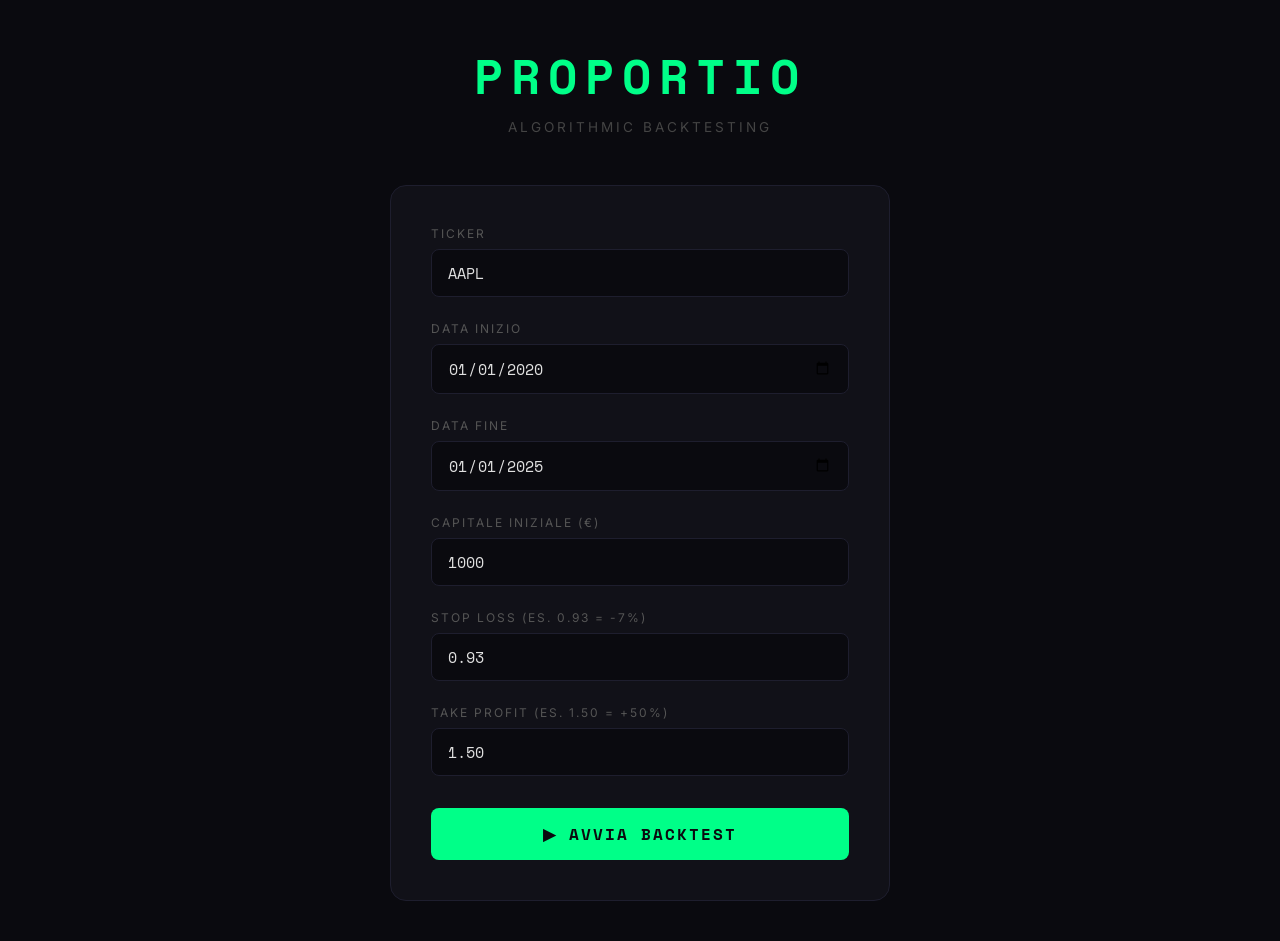
==== templates/index.html @ 4b3fd946 "Aggiunta interfaccia web con Flask" ====
<!DOCTYPE html>
<html lang="it">
<head>
    <meta charset="UTF-8">
    <meta name="viewport" content="width=device-width, initial-scale=1.0">
    <title>Proportio</title>
    <style>
        @import url('https://fonts.googleapis.com/css2?family=Space+Mono:wght@400;700&family=Inter:wght@300;400;600&display=swap');

        * { margin: 0; padding: 0; box-sizing: border-box; }

        body {
            background: #0a0a0f;
            color: #e0e0e0;
            font-family: 'Inter', sans-serif;
            min-height: 100vh;
            display: flex;
            flex-direction: column;
            align-items: center;
            padding: 40px 20px;
        }

        h1 {
            font-family: 'Space Mono', monospace;
            font-size: 3rem;
            letter-spacing: 8px;
            color: #00ff88;
            margin-bottom: 8px;
        }

        .subtitle {
            font-size: 0.85rem;
            letter-spacing: 3px;
            color: #444;
            text-transform: uppercase;
            margin-bottom: 50px;
        }

        .card {
            background: #111118;
            border: 1px solid #1e1e2e;
            border-radius: 16px;
            padding: 40px;
            width: 100%;
            max-width: 500px;
        }

        .field {
            margin-bottom: 24px;
        }

        label {
            display: block;
            font-size: 0.75rem;
            letter-spacing: 2px;
            text-transform: uppercase;
            color: #555;
            margin-bottom: 8px;
        }

        input {
            width: 100%;
            background: #0a0a0f;
            border: 1px solid #1e1e2e;
            border-radius: 8px;
            padding: 12px 16px;
            color: #e0e0e0;
            font-family: 'Space Mono', monospace;
            font-size: 0.95rem;
            outline: none;
            transition: border-color 0.2s;
        }

        input:focus { border-color: #00ff88; }

        button {
            width: 100%;
            background: #00ff88;
            color: #0a0a0f;
            border: none;
            border-radius: 8px;
            padding: 14px;
            font-family: 'Space Mono', monospace;
            font-size: 1rem;
            font-weight: 700;
            letter-spacing: 2px;
            cursor: pointer;
            margin-top: 8px;
            transition: opacity 0.2s;
        }

        button:hover { opacity: 0.85; }

        #risultati {
            margin-top: 30px;
            width: 100%;
            max-width: 500px;
            display: none;
        }

        .stat-box {
            background: #111118;
            border: 1px solid #1e1e2e;
            border-radius: 16px;
            padding: 30px 40px;
        }

        .stat {
            display: flex;
            justify-content: space-between;
            align-items: center;
            padding: 12px 0;
            border-bottom: 1px solid #1e1e2e;
        }

        .stat:last-child { border-bottom: none; }

        .stat-label {
            font-size: 0.75rem;
            letter-spacing: 2px;
            text-transform: uppercase;
            color: #555;
        }

        .stat-value {
            font-family: 'Space Mono', monospace;
            font-size: 1.1rem;
            color: #00ff88;
        }
    </style>
</head>
<body>

    <h1>PROPORTIO</h1>
    <p class="subtitle">Algorithmic Backtesting</p>

    <div class="card">
        <div class="field">
            <label>Ticker</label>
            <input type="text" id="ticker" placeholder="es. AAPL, TSLA, NVDA" value="AAPL">
        </div>
        <div class="field">
            <label>Data Inizio</label>
            <input type="date" id="start" value="2020-01-01">
        </div>
        <div class="field">
            <label>Data Fine</label>
            <input type="date" id="end" value="2025-01-01">
        </div>
        <div class="field">
            <label>Capitale Iniziale (€)</label>
            <input type="number" id="saldo" value="1000">
        </div>
        <div class="field">
            <label>Stop Loss (es. 0.93 = -7%)</label>
            <input type="number" id="stop_loss" value="0.93" step="0.01">
        </div>
        <div class="field">
            <label>Take Profit (es. 1.50 = +50%)</label>
            <input type="number" id="take_profit" value="1.50" step="0.01">
        </div>
        <button onclick="avvia()">▶ AVVIA BACKTEST</button>
    </div>

    <div id="risultati">
        <div class="stat-box">
            <div class="stat">
                <span class="stat-label">Saldo Finale</span>
                <span class="stat-value" id="saldo_finale">—</span>
            </div>
            <div class="stat">
                <span class="stat-label">Trade Vinti</span>
                <span class="stat-value" id="trade_vinti">—</span>
            </div>
            <div class="stat">
                <span class="stat-label">Trade Persi</span>
                <span class="stat-value" id="trade_persi">—</span>
            </div>
        </div>
    </div>

    <script>
        async function avvia() {
            const dati = {
                ticker: document.getElementById("ticker").value,
                start: document.getElementById("start").value,
                end: document.getElementById("end").value,
                saldo: document.getElementById("saldo").value,
                stop_loss: document.getElementById("stop_loss").value,
                take_profit: document.getElementById("take_profit").value
            };

            const risposta = await fetch("/run", {
                method: "POST",
                headers: { "Content-Type": "application/json" },
                body: JSON.stringify(dati)
            });

            const risultato = await risposta.json();

            document.getElementById("saldo_finale").textContent = risultato.saldo_finale + " €";
            document.getElementById("trade_vinti").textContent = risultato.trade_vinti;
            document.getElementById("trade_persi").textContent = risultato.trade_persi;
            document.getElementById("risultati").style.display = "block";
        }
    </script>

</body>
</html>
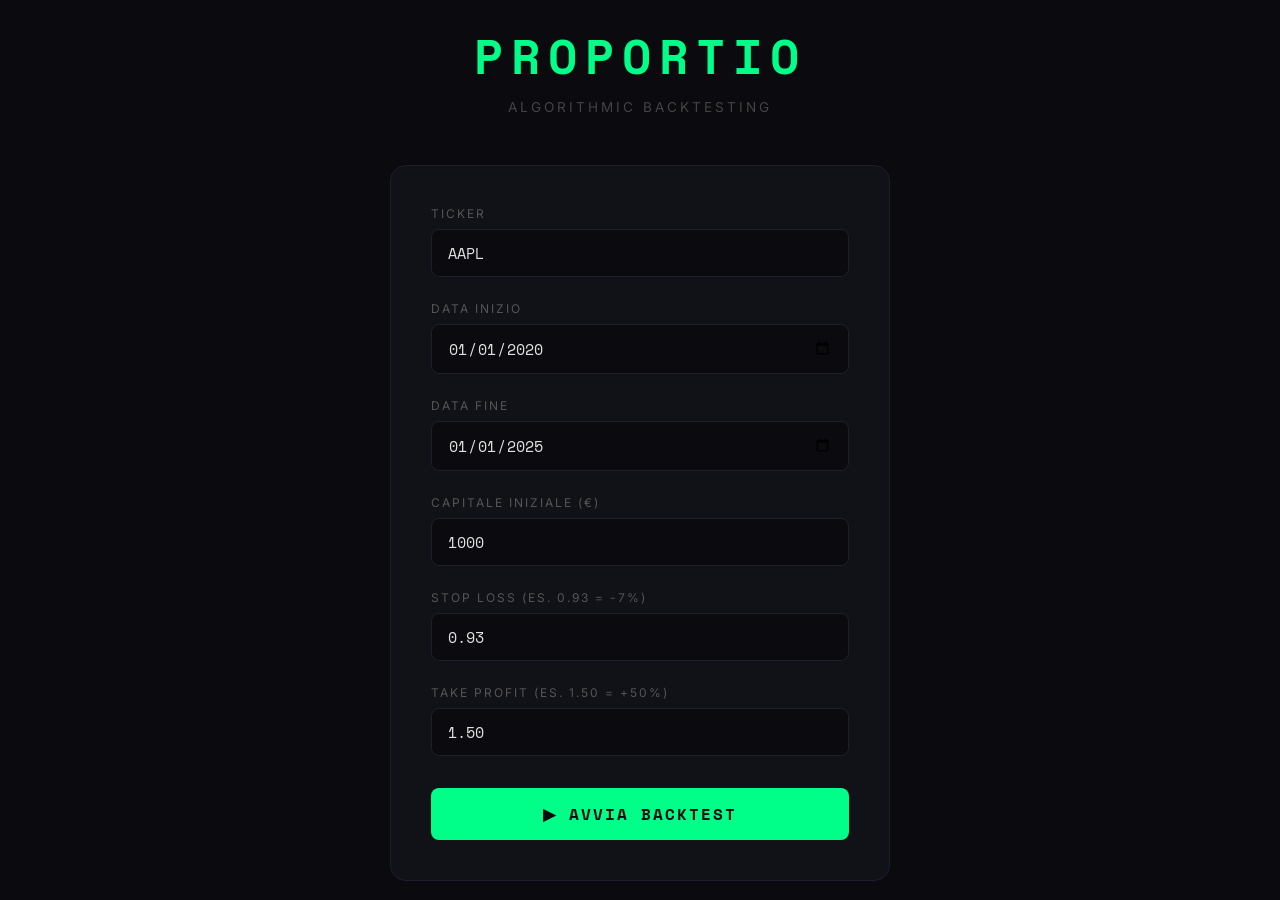
==== commit e73e747e: "layout a due pagine con navigazione e grafico interattivo" ====
--- a/templates/index.html
+++ b/templates/index.html
@@ -4,6 +4,7 @@
     <meta charset="UTF-8">
     <meta name="viewport" content="width=device-width, initial-scale=1.0">
     <title>Proportio</title>
+    <script src="https://cdn.plot.ly/plotly-2.35.2.min.js"></script>
     <style>
         @import url('https://fonts.googleapis.com/css2?family=Space+Mono:wght@400;700&family=Inter:wght@300;400;600&display=swap');
 
@@ -14,10 +15,25 @@
             color: #e0e0e0;
             font-family: 'Inter', sans-serif;
             min-height: 100vh;
+            overflow: hidden;
+        }
+
+        .pages {
+            display: flex;
+            width: 200vw;
+            height: 100vh;
+            transition: transform 0.5s cubic-bezier(0.77, 0, 0.175, 1);
+        }
+
+        .page {
+            width: 100vw;
+            height: 100vh;
             display: flex;
             flex-direction: column;
             align-items: center;
+            justify-content: center;
             padding: 40px 20px;
+            overflow-y: auto;
         }
 
         h1 {
@@ -45,9 +61,7 @@
             max-width: 500px;
         }
 
-        .field {
-            margin-bottom: 24px;
-        }
+        .field { margin-bottom: 24px; }
 
         label {
             display: block;
@@ -91,11 +105,38 @@
 
         button:hover { opacity: 0.85; }
 
-        #risultati {
-            margin-top: 30px;
-            width: 100%;
-            max-width: 500px;
+        .nav-arrow {
+            position: fixed;
+            top: 50%;
+            transform: translateY(-50%);
+            background: #111118;
+            border: 1px solid #1e1e2e;
+            color: #00ff88;
+            font-size: 1.5rem;
+            width: 48px;
+            height: 48px;
+            border-radius: 50%;
+            display: flex;
+            align-items: center;
+            justify-content: center;
+            cursor: pointer;
+            transition: background 0.2s;
+            z-index: 100;
             display: none;
+        }
+
+        .nav-arrow:hover { background: #1e1e2e; }
+        .nav-arrow.left { left: 20px; }
+        .nav-arrow.right { right: 20px; }
+
+        #page2 {
+            justify-content: flex-start;
+            padding-top: 60px;
+        }
+
+        .grafico-container {
+            width: 100%;
+            max-width: 1000px;
         }
 
         .stat-box {
@@ -103,17 +144,20 @@
             border: 1px solid #1e1e2e;
             border-radius: 16px;
             padding: 30px 40px;
+            width: 100%;
+            max-width: 1000px;
+            margin-top: 20px;
+            display: flex;
+            gap: 40px;
+            justify-content: space-around;
         }
 
         .stat {
             display: flex;
-            justify-content: space-between;
+            flex-direction: column;
             align-items: center;
-            padding: 12px 0;
-            border-bottom: 1px solid #1e1e2e;
-        }
-
-        .stat:last-child { border-bottom: none; }
+            gap: 8px;
+        }
 
         .stat-label {
             font-size: 0.75rem;
@@ -124,45 +168,64 @@
 
         .stat-value {
             font-family: 'Space Mono', monospace;
-            font-size: 1.1rem;
+            font-size: 1.3rem;
             color: #00ff88;
+        }
+
+        .loading {
+            display: none;
+            font-family: 'Space Mono', monospace;
+            color: #00ff88;
+            letter-spacing: 3px;
+            font-size: 0.85rem;
+            margin-top: 16px;
         }
     </style>
 </head>
 <body>
 
-    <h1>PROPORTIO</h1>
-    <p class="subtitle">Algorithmic Backtesting</p>
-
-    <div class="card">
-        <div class="field">
-            <label>Ticker</label>
-            <input type="text" id="ticker" placeholder="es. AAPL, TSLA, NVDA" value="AAPL">
+<div class="pages" id="pages">
+
+    <!-- PAGINA 1: FORM -->
+    <div class="page" id="page1">
+        <h1>PROPORTIO</h1>
+        <p class="subtitle">Algorithmic Backtesting</p>
+
+        <div class="card">
+            <div class="field">
+                <label>Ticker</label>
+                <input type="text" id="ticker" placeholder="es. AAPL, TSLA, NVDA" value="AAPL">
+            </div>
+            <div class="field">
+                <label>Data Inizio</label>
+                <input type="date" id="start" value="2020-01-01">
+            </div>
+            <div class="field">
+                <label>Data Fine</label>
+                <input type="date" id="end" value="2025-01-01">
+            </div>
+            <div class="field">
+                <label>Capitale Iniziale (€)</label>
+                <input type="number" id="saldo" value="1000">
+            </div>
+            <div class="field">
+                <label>Stop Loss (es. 0.93 = -7%)</label>
+                <input type="number" id="stop_loss" value="0.93" step="0.01">
+            </div>
+            <div class="field">
+                <label>Take Profit (es. 1.50 = +50%)</label>
+                <input type="number" id="take_profit" value="1.50" step="0.01">
+            </div>
+            <button onclick="avvia()">▶ AVVIA BACKTEST</button>
+            <p class="loading" id="loading">ELABORAZIONE IN CORSO...</p>
         </div>
-        <div class="field">
-            <label>Data Inizio</label>
-            <input type="date" id="start" value="2020-01-01">
+    </div>
+
+    <!-- PAGINA 2: GRAFICO -->
+    <div class="page" id="page2">
+        <div class="grafico-container">
+            <div id="grafico" style="width:100%; height:500px;"></div>
         </div>
-        <div class="field">
-            <label>Data Fine</label>
-            <input type="date" id="end" value="2025-01-01">
-        </div>
-        <div class="field">
-            <label>Capitale Iniziale (€)</label>
-            <input type="number" id="saldo" value="1000">
-        </div>
-        <div class="field">
-            <label>Stop Loss (es. 0.93 = -7%)</label>
-            <input type="number" id="stop_loss" value="0.93" step="0.01">
-        </div>
-        <div class="field">
-            <label>Take Profit (es. 1.50 = +50%)</label>
-            <input type="number" id="take_profit" value="1.50" step="0.01">
-        </div>
-        <button onclick="avvia()">▶ AVVIA BACKTEST</button>
-    </div>
-
-    <div id="risultati">
         <div class="stat-box">
             <div class="stat">
                 <span class="stat-label">Saldo Finale</span>
@@ -179,31 +242,62 @@
         </div>
     </div>
 
-    <script>
-        async function avvia() {
-            const dati = {
-                ticker: document.getElementById("ticker").value,
-                start: document.getElementById("start").value,
-                end: document.getElementById("end").value,
-                saldo: document.getElementById("saldo").value,
-                stop_loss: document.getElementById("stop_loss").value,
-                take_profit: document.getElementById("take_profit").value
-            };
-
-            const risposta = await fetch("/run", {
-                method: "POST",
-                headers: { "Content-Type": "application/json" },
-                body: JSON.stringify(dati)
-            });
-
-            const risultato = await risposta.json();
-
-            document.getElementById("saldo_finale").textContent = risultato.saldo_finale + " €";
-            document.getElementById("trade_vinti").textContent = risultato.trade_vinti;
-            document.getElementById("trade_persi").textContent = risultato.trade_persi;
-            document.getElementById("risultati").style.display = "block";
-        }
-    </script>
+</div>
+
+<!-- FRECCE NAVIGAZIONE -->
+<div class="nav-arrow left" id="arrow-left" onclick="vaiAPagina(1)">←</div>
+<div class="nav-arrow right" id="arrow-right" onclick="vaiAPagina(2)">→</div>
+
+<script>
+    let paginaCorrente = 1;
+
+    function vaiAPagina(n) {
+        paginaCorrente = n;
+        const pages = document.getElementById("pages");
+        if (n === 1) {
+            pages.style.transform = "translateX(0)";
+            document.getElementById("arrow-left").style.display = "none";
+            document.getElementById("arrow-right").style.display = "flex";
+        } else {
+            pages.style.transform = "translateX(-100vw)";
+            document.getElementById("arrow-left").style.display = "flex";
+            document.getElementById("arrow-right").style.display = "none";
+        }
+    }
+
+    async function avvia() {
+        document.getElementById("loading").style.display = "block";
+
+        const dati = {
+            ticker: document.getElementById("ticker").value,
+            start: document.getElementById("start").value,
+            end: document.getElementById("end").value,
+            saldo: document.getElementById("saldo").value,
+            stop_loss: document.getElementById("stop_loss").value,
+            take_profit: document.getElementById("take_profit").value
+        };
+
+        const risposta = await fetch("/run", {
+            method: "POST",
+            headers: { "Content-Type": "application/json" },
+            body: JSON.stringify(dati)
+        });
+
+        const risultato = await risposta.json();
+
+        document.getElementById("saldo_finale").textContent = risultato.saldo_finale + " €";
+        document.getElementById("trade_vinti").textContent = risultato.trade_vinti;
+        document.getElementById("trade_persi").textContent = risultato.trade_persi;
+
+        const graficoDiv = document.getElementById("grafico");
+        const parsed = JSON.parse(risultato.grafico);
+        Plotly.newPlot(graficoDiv, parsed.data, parsed.layout);
+
+        document.getElementById("loading").style.display = "none";
+        document.getElementById("arrow-right").style.display = "flex";
+        vaiAPagina(2);
+    }
+</script>
 
 </body>
 </html>
